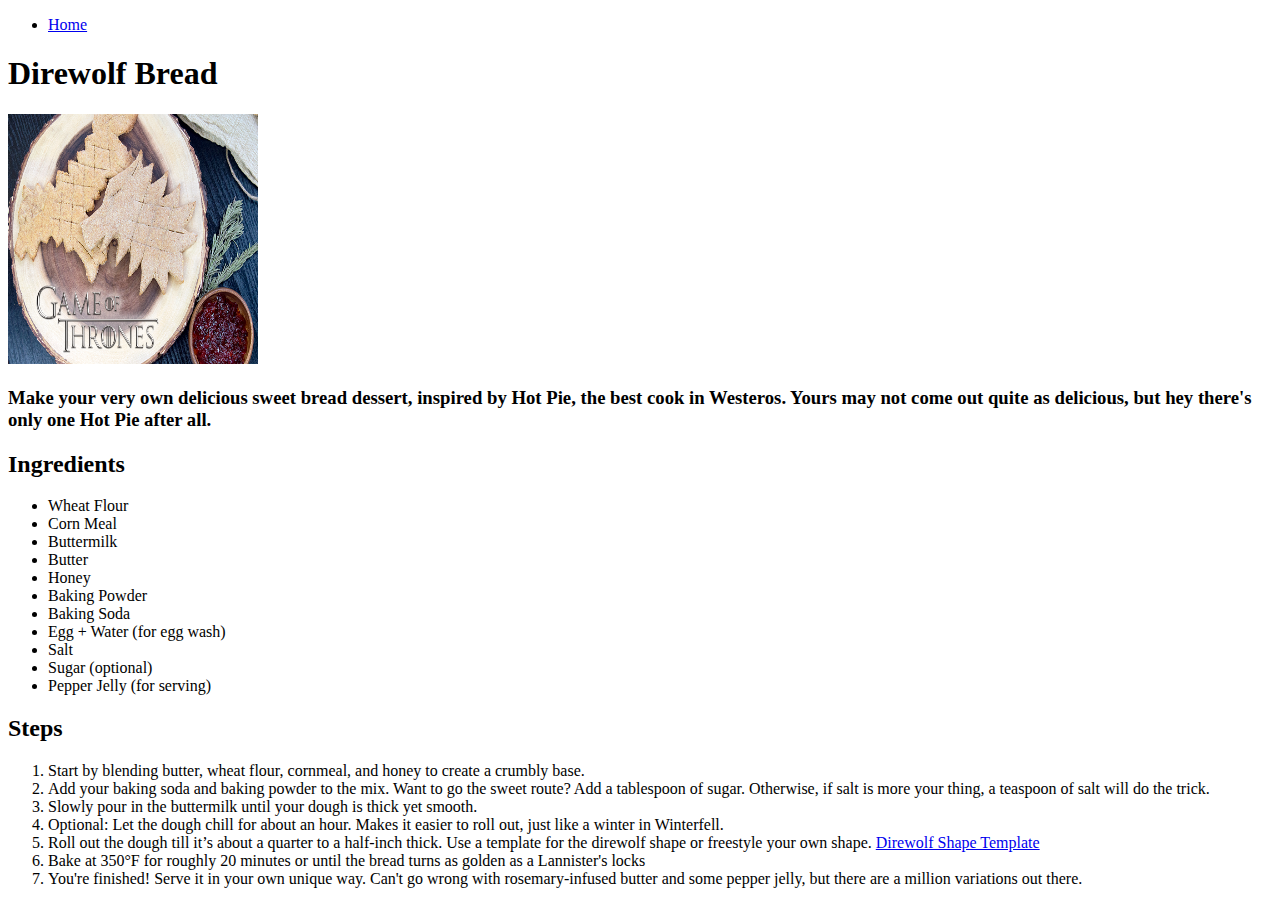
==== recipes/direwolf-bread.html @ 50294dbe "Add Images Directory, index.html file, and recipes/ directory." ====
<!DOCTYPE html>
<html lang="en">
<head>
  <meta charset="UTF-8">
  <meta name="viewport" content="width=device-width, initial-scale=1.0">
  <title>Direwolf Bread Recipe</title>
</head>
<body>

  <div class="header">
    <ul>
      <li><a href="../index.html">Home</a></li>
    </ul>
  </div>

  <h1>Direwolf Bread</h1>
  <img src="../images/pinterest-got-wolf.png" alt="Picture of Direwolf bread, inspired by Game of Thrones" height="250px" width="250px">
  <h3>Make your very own delicious sweet bread dessert, inspired by Hot Pie, the best cook in Westeros. Yours may not come out quite as delicious, but hey there's only one Hot Pie after all.</p>

  <h2>Ingredients</h2>
  <ul>
    <li>Wheat Flour</li>
    <li>Corn Meal</li>
    <li>Buttermilk</li>
    <li>Butter</li>
    <li>Honey</li>
    <li>Baking Powder</li>
    <li>Baking Soda</li>
    <li>Egg + Water (for egg wash)</li>
    <li>Salt</li>
    <li>Sugar (optional)</li>
    <li>Pepper Jelly (for serving)</li>
  </ul>

  <h2>Steps</h2>
  <ol>
    <li>Start by blending butter, wheat flour, cornmeal, and honey to create a crumbly base.</li>
    <li>Add your baking soda and baking powder to the mix. Want to go the sweet route? Add a tablespoon of sugar. Otherwise, if salt is more your thing, a teaspoon of salt will do the trick.</li>
    <li>Slowly pour in the buttermilk until your dough is thick yet smooth.</li>
    <li>Optional: Let the dough chill for about an hour. Makes it easier to roll out, just like a winter in Winterfell.</li>
    <li>Roll out the dough till it’s about a quarter to a half-inch thick. Use a template for the direwolf shape or freestyle your own shape. <a href="https://i1.wp.com/www.innatthecrossroads.com/wp-content/uploads/2014/05/wolfbread-template.jpg?w=1024">Direwolf Shape Template</a></li>
    <li>Bake at 350°F for roughly 20 minutes or until the bread turns as golden as a Lannister's locks</li>
    <li>You're finished! Serve it in your own unique way. Can't go wrong with rosemary-infused butter and some pepper jelly, but there are a million variations out there.</li>
  </ol>
  
</body>
</html>
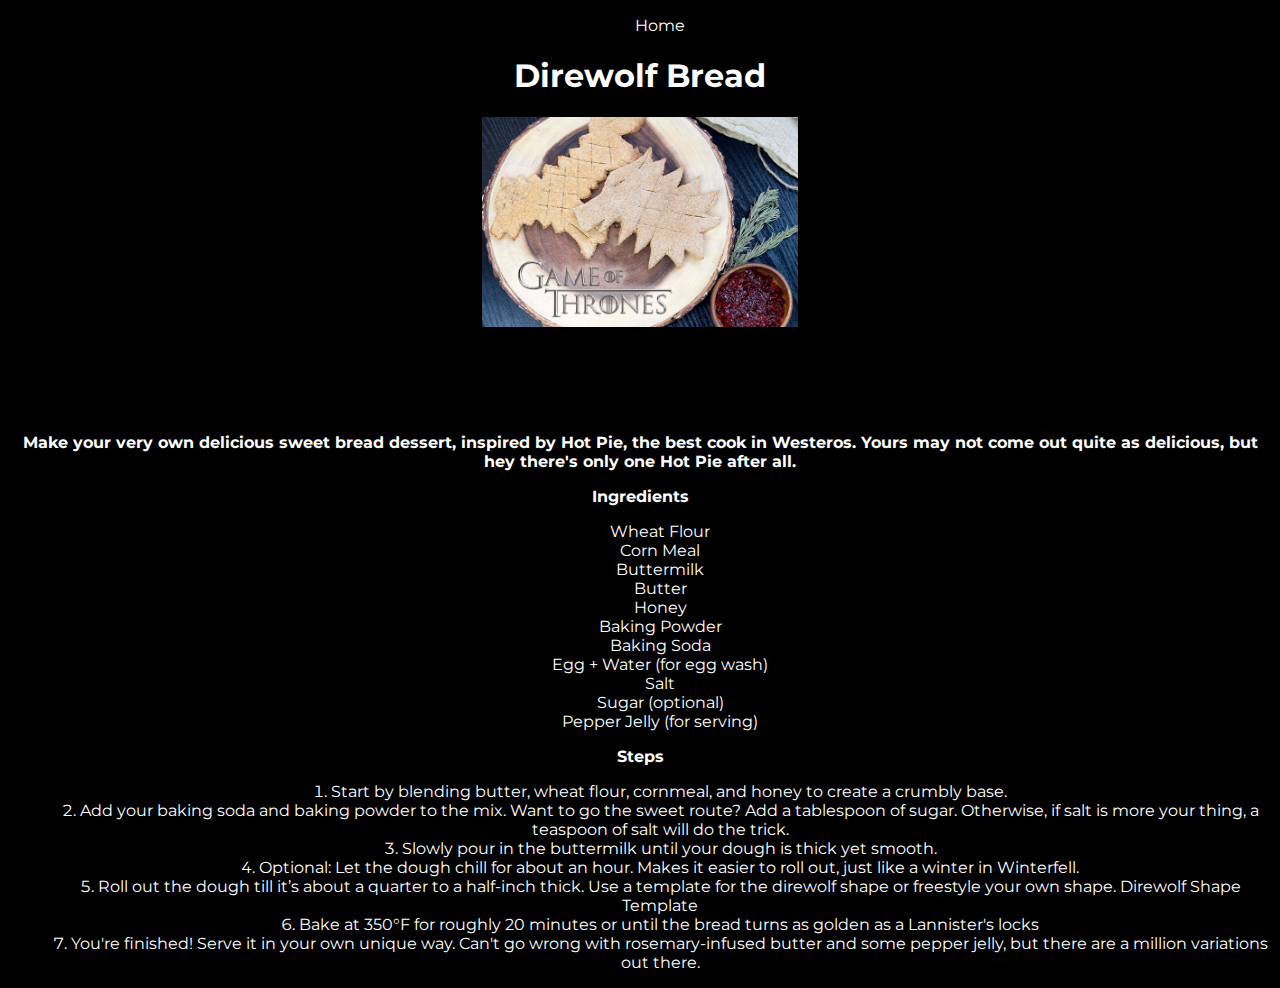
==== commit cec0e9a7: "Add CSS styles to page" ====
--- a/recipes/direwolf-bread.html
+++ b/recipes/direwolf-bread.html
@@ -3,6 +3,11 @@
 <head>
   <meta charset="UTF-8">
   <meta name="viewport" content="width=device-width, initial-scale=1.0">
+  <link rel="stylesheet" href="recipe-styles.css">
+  <link rel="stylesheet", href="../styles.css">
+  <link rel="preconnect" href="https://fonts.googleapis.com">
+  <link rel="preconnect" href="https://fonts.gstatic.com" crossorigin>
+  <link href="https://fonts.googleapis.com/css2?family=Montserrat:wght@400;700&display=swap" rel="stylesheet"> 
   <title>Direwolf Bread Recipe</title>
 </head>
 <body>
@@ -13,8 +18,12 @@
     </ul>
   </div>
 
-  <h1>Direwolf Bread</h1>
-  <img src="../images/pinterest-got-wolf.png" alt="Picture of Direwolf bread, inspired by Game of Thrones" height="250px" width="250px">
+  <h1 id="page-heading">Direwolf Bread</h1>
+
+  <div class="banner-image-container">
+    <img id="heading-image-direwolf" src="../images/pinterest-got-wolf.png" alt="Picture of Direwolf bread, inspired by Game of Thrones" height="250px" width="250px">
+  </div>
+
   <h3>Make your very own delicious sweet bread dessert, inspired by Hot Pie, the best cook in Westeros. Yours may not come out quite as delicious, but hey there's only one Hot Pie after all.</p>
 
   <h2>Ingredients</h2>
@@ -33,7 +42,7 @@
   </ul>
 
   <h2>Steps</h2>
-  <ol>
+  <ol class="ordered-list">
     <li>Start by blending butter, wheat flour, cornmeal, and honey to create a crumbly base.</li>
     <li>Add your baking soda and baking powder to the mix. Want to go the sweet route? Add a tablespoon of sugar. Otherwise, if salt is more your thing, a teaspoon of salt will do the trick.</li>
     <li>Slowly pour in the buttermilk until your dough is thick yet smooth.</li>
--- a/recipes/recipe-styles.css
+++ b/recipes/recipe-styles.css
@@ -0,0 +1,8 @@
+
+
+
+
+.ordered-list{
+  text-align: center;
+  list-style-position: inside;
+}--- a/styles.css
+++ b/styles.css
@@ -0,0 +1,47 @@
+* {
+  font-family: 'Montserrat', sans-serif;
+  font-size: 16px;
+  background-color: black;
+  color: white;
+  text-align: center;
+  text-decoration: none;
+}
+
+* ul {
+  list-style: none;
+}
+
+#page-heading {
+  font-size: 2em;
+}
+
+.banner-image-container {
+  height: 300px;
+  width: 100%;
+}
+
+#heading-image, #heading-image-direwolf {
+  display: block;
+  margin-left: auto;
+  margin-right: auto;
+}
+
+#heading-image {
+  height: auto;
+  width: 50%;
+}
+
+#heading-image-direwolf {
+  width: 25%;
+  height: auto;
+}
+
+.normal-heading {
+  font-size: 1.5em;
+}
+
+.unordered-list {
+  padding-right: 45px;
+}
+
+
